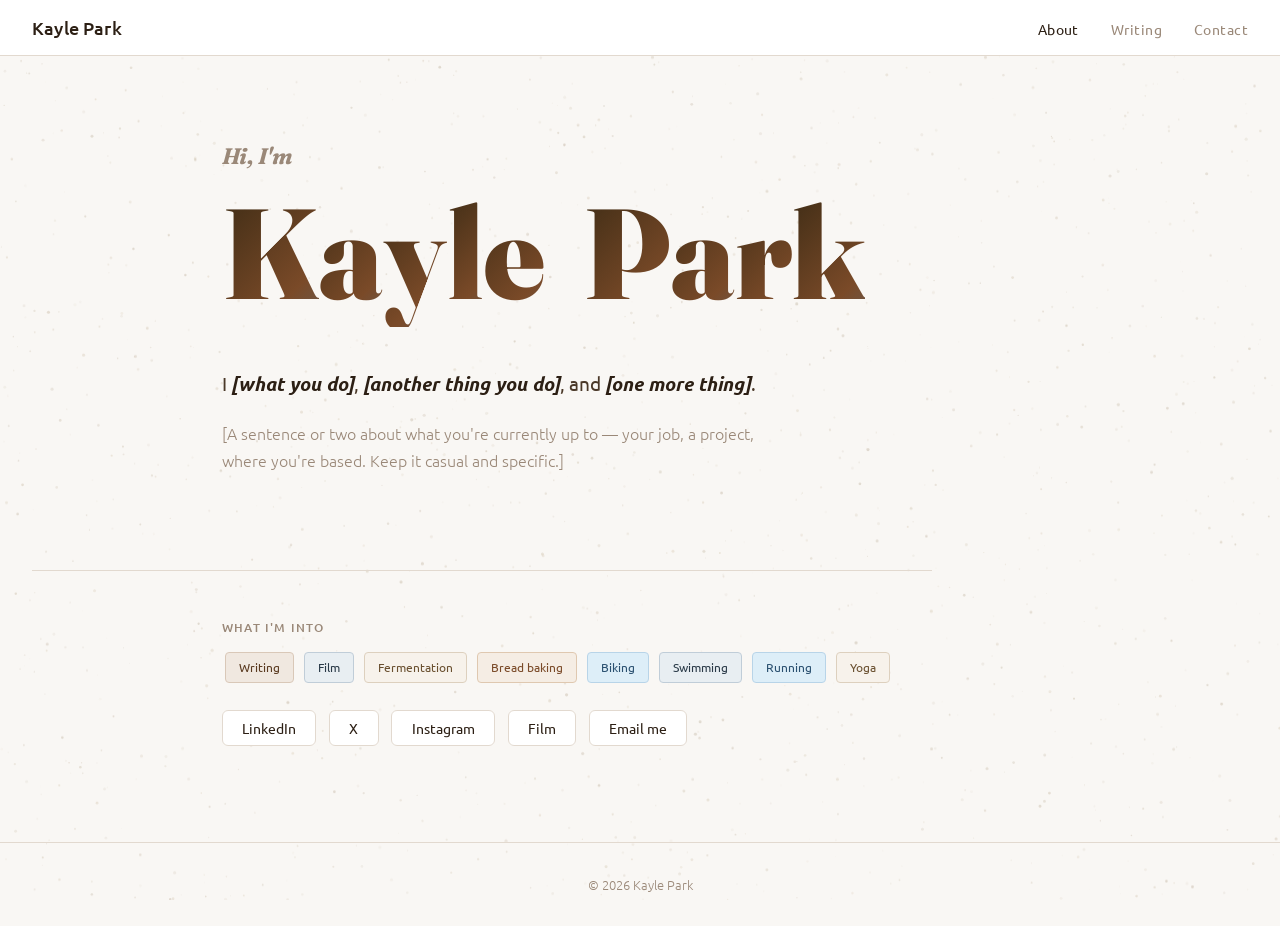
==== index.html @ fda5b29a "Add animated gradient effect to name with staggered letter animation Co-Authored-By: Claude Opus 4.6" ====
<!DOCTYPE html>
<html lang="en">
<head>
  <meta charset="UTF-8" />
  <meta name="viewport" content="width=device-width, initial-scale=1.0" />
  <title>Kayle Park</title>
  <link rel="stylesheet" href="style.css" />
  <link rel="stylesheet" href="https://fonts.googleapis.com/css2?family=Lilita+One&family=Fraunces:ital,wght@0,700;0,900;1,700;1,900&display=swap" />
  <style>
    .landing-hero {
      padding: 5rem 2rem 3rem;
      max-width: 900px;
      margin: 0 auto;
      overflow: visible;
    }

    .landing-hero .hi {
      font-family: 'Fraunces', serif;
      font-style: italic;
      font-weight: 700;
      font-size: 1.4rem;
      color: var(--muted);
      margin-bottom: 0.2rem;
    }

    .landing-hero h1 {
      font-family: 'Fraunces', serif;
      font-weight: 900;
      font-size: clamp(4rem, 12vw, 8rem);
      line-height: 1.15;
      overflow: visible;
      margin-bottom: 2.5rem;
    }

    .landing-hero h1 span {
      display: inline-block;
      background: linear-gradient(135deg, #3a2a14 0%, #7a4a28 25%, #4a7a9b 50%, #6ab8d8 75%, #7a4a28 100%);
      background-size: 300% 300%;
      -webkit-background-clip: text;
      -webkit-text-fill-color: transparent;
      background-clip: text;
      animation: gradientShift 6s ease-in-out infinite;
    }

    .landing-hero h1 .space {
      width: 0.3em;
    }

    @keyframes gradientShift {
      0% { background-position: 0% 50%; }
      50% { background-position: 100% 50%; }
      100% { background-position: 0% 50%; }
    }

    .landing-hero .intro {
      font-size: 1.2rem;
      line-height: 1.7;
      color: #4a3828;
      max-width: 620px;
      margin-bottom: 1.2rem;
      font-weight: 400;
    }

    .landing-hero .intro em {
      font-style: italic;
      font-weight: 700;
      color: var(--text);
    }

    .landing-hero .current {
      font-size: 1rem;
      line-height: 1.7;
      color: var(--muted);
      max-width: 580px;
      margin-bottom: 0;
      font-weight: 300;
    }

    .landing-divider {
      border: none;
      border-top: 1px solid var(--border);
      margin: 3rem 2rem;
      max-width: 900px;
    }

    .landing-bottom {
      max-width: 900px;
      margin: 0 auto;
      padding: 0 2rem 2rem;
    }

    .landing-bottom h3 {
      font-size: 0.75rem;
      text-transform: uppercase;
      letter-spacing: 0.1em;
      color: var(--muted);
      font-weight: 500;
      margin-bottom: 0.8rem;
    }
  </style>
</head>
<body>

  <nav>
    <a class="logo" href="index.html">Kayle Park</a>
    <ul>
      <li><a href="index.html" class="active">About</a></li>
      <li><a href="writing.html">Writing</a></li>
      <li><a href="contact.html">Contact</a></li>
    </ul>
  </nav>

  <div class="landing-hero">
    <p class="hi">Hi, I'm</p>
    <h1><span style="animation-delay:0s">K</span><span style="animation-delay:0.15s">a</span><span style="animation-delay:0.3s">y</span><span style="animation-delay:0.45s">l</span><span style="animation-delay:0.6s">e</span><span class="space"> </span><span style="animation-delay:0.9s">P</span><span style="animation-delay:1.05s">a</span><span style="animation-delay:1.2s">r</span><span style="animation-delay:1.35s">k</span></h1>

    <p class="intro">
      I <em>[what you do]</em>, <em>[another thing you do]</em>,
      and <em>[one more thing]</em>.
    </p>

    <p class="current">
      [A sentence or two about what you're currently up to — your job, a project,
      where you're based. Keep it casual and specific.]
    </p>
  </div>

  <hr class="landing-divider" />

  <div class="landing-bottom">
    <h3>What I'm into</h3>
    <p style="margin-bottom: 1.5rem;">
      <span class="chip chip-brown">Writing</span>
      <span class="chip chip-slate">Film</span>
      <span class="chip chip-cream">Fermentation</span>
      <span class="chip chip-warm">Bread baking</span>
      <span class="chip chip-blue">Biking</span>
      <span class="chip chip-slate">Swimming</span>
      <span class="chip chip-blue">Running</span>
      <span class="chip chip-cream">Yoga</span>
    </p>

    <div class="social-links" style="margin-top: 0;">
      <a href="https://www.linkedin.com/in/kayle-park-83a236203/" target="_blank">LinkedIn</a>
      <a href="https://x.com/kaylepark31" target="_blank">X</a>
      <a href="https://www.instagram.com/kayle_park" target="_blank">Instagram</a>
      <a href="https://www.instagram.com/kaylesfilm" target="_blank">Film</a>
      <a href="contact.html">Email me</a>
    </div>
  </div>

  <footer>&copy; 2026 Kayle Park</footer>

  <canvas id="sand"></canvas>
  <script>
    (function() {
      const canvas = document.getElementById('sand');
      const ctx = canvas.getContext('2d');
      let w, h, grains;

      const colors = [
        'rgba(180,160,130,', 'rgba(200,180,150,', 'rgba(160,140,110,',
        'rgba(190,170,140,', 'rgba(170,150,120,'
      ];

      function resize() {
        w = canvas.width = window.innerWidth;
        h = canvas.height = document.body.scrollHeight;
      }

      function createGrains() {
        const count = Math.floor((w * h) / 800);
        grains = [];
        for (let i = 0; i < count; i++) {
          grains.push({
            x: Math.random() * w,
            y: Math.random() * h,
            r: Math.random() * 1.2 + 0.4,
            dx: (Math.random() - 0.5) * 0.15,
            dy: (Math.random() - 0.5) * 0.1 + 0.05,
            alpha: Math.random() * 0.25 + 0.05,
            color: colors[Math.floor(Math.random() * colors.length)]
          });
        }
      }

      function draw() {
        ctx.clearRect(0, 0, w, h);
        for (const g of grains) {
          g.x += g.dx;
          g.y += g.dy;
          if (g.x < 0) g.x = w;
          if (g.x > w) g.x = 0;
          if (g.y > h) g.y = 0;
          if (g.y < 0) g.y = h;
          ctx.beginPath();
          ctx.arc(g.x, g.y, g.r, 0, Math.PI * 2);
          ctx.fillStyle = g.color + g.alpha + ')';
          ctx.fill();
        }
        requestAnimationFrame(draw);
      }

      resize();
      createGrains();
      draw();

      window.addEventListener('resize', function() {
        resize();
        createGrains();
      });
    })();
  </script>

</body>
</html>
---- style.css ----
@import url('https://fonts.googleapis.com/css2?family=Ubuntu:wght@300;400;500;700&display=swap');

* {
  margin: 0;
  padding: 0;
  box-sizing: border-box;
}

:root {
  --bg: #f9f7f4;
  --surface: #ffffff;
  --accent: #b8d4e8;
  --text: #2c1f14;
  --muted: #9a8878;
  --border: #e2d9cf;
  --nav-bg: #ffffff;
}

body {
  font-family: 'Ubuntu', sans-serif;
  background: var(--bg);
  color: var(--text);
  min-height: 100vh;
  position: relative;
}

#sand {
  position: fixed;
  top: 0;
  left: 0;
  width: 100%;
  height: 100%;
  pointer-events: none;
  z-index: 0;
}

nav, .landing-hero, .landing-divider, .landing-bottom, main, footer {
  position: relative;
  z-index: 1;
}

/* Nav */
nav {
  background: var(--nav-bg);
  border-bottom: 1px solid var(--border);
  padding: 1rem 2rem;
  display: flex;
  align-items: center;
  justify-content: space-between;
  position: sticky;
  top: 0;
  z-index: 10;
}

nav .logo {
  font-size: 1.1rem;
  font-weight: 500;
  color: var(--text);
  text-decoration: none;
  letter-spacing: 0.01em;
}

nav ul {
  list-style: none;
  display: flex;
  gap: 2rem;
}

nav ul a {
  text-decoration: none;
  color: var(--muted);
  font-size: 0.9rem;
  font-weight: 400;
  letter-spacing: 0.03em;
  transition: color 0.2s;
}

nav ul a:hover,
nav ul a.active {
  color: var(--text);
}

/* Main content */
main {
  max-width: 720px;
  margin: 0 auto;
  padding: 4rem 2rem;
}

h1 {
  font-size: 2rem;
  font-weight: 500;
  margin-bottom: 0.4rem;
  color: var(--text);
}

h2 {
  font-size: 1.1rem;
  font-weight: 300;
  color: var(--muted);
  margin-bottom: 2rem;
}

h3 {
  font-size: 1rem;
  font-weight: 500;
  margin-bottom: 0.4rem;
}

p {
  line-height: 1.8;
  margin-bottom: 1rem;
  color: #6b5a4e;
  font-weight: 300;
}

/* Chip / tag */
.chip {
  display: inline-block;
  padding: 0.2rem 0.8rem;
  border-radius: 4px;
  font-size: 0.78rem;
  font-weight: 400;
  margin: 0.2rem;
  border: 1px solid var(--border);
}

.chip-blue   { background: #ddeef8; color: #2a5070; border-color: #b8d4e8; }
.chip-brown  { background: #f0e8e0; color: #5a3a20; border-color: #d9c8b8; }
.chip-cream  { background: #f7f2eb; color: #6a5030; border-color: #ddd0be; }
.chip-slate  { background: #e8eef2; color: #2a3a48; border-color: #c0cdd8; }
.chip-warm   { background: #f5ede4; color: #7a4a28; border-color: #dfc8b0; }

/* Card */
.card {
  background: var(--surface);
  border: 1px solid var(--border);
  border-radius: 8px;
  padding: 1.5rem;
  margin-bottom: 1.2rem;
  transition: border-color 0.2s;
}

.card:hover {
  border-color: #c8b8a8;
}

.card .meta {
  font-size: 0.8rem;
  color: var(--muted);
  font-weight: 300;
  margin-bottom: 0.5rem;
}

.card a {
  color: inherit;
  text-decoration: none;
}

.card a:hover h3 {
  color: #4a8ab0;
}

/* Divider */
.divider {
  border: none;
  border-top: 1px solid var(--border);
  margin: 2.5rem 0;
}

/* Contact form */
form {
  display: flex;
  flex-direction: column;
  gap: 1rem;
}

form label {
  font-size: 0.82rem;
  font-weight: 400;
  color: var(--muted);
  margin-bottom: 0.2rem;
  display: block;
}

form input,
form textarea {
  width: 100%;
  padding: 0.7rem 1rem;
  border: 1px solid var(--border);
  border-radius: 6px;
  background: var(--surface);
  font-size: 0.95rem;
  font-family: 'Ubuntu', sans-serif;
  font-weight: 300;
  color: var(--text);
  transition: border-color 0.2s;
}

form input:focus,
form textarea:focus {
  outline: none;
  border-color: var(--accent);
}

form textarea {
  resize: vertical;
  min-height: 130px;
}

form button {
  align-self: flex-start;
  background: var(--accent);
  color: #1a3a50;
  border: none;
  border-radius: 6px;
  padding: 0.65rem 1.6rem;
  font-size: 0.9rem;
  font-family: 'Ubuntu', sans-serif;
  font-weight: 500;
  cursor: pointer;
  transition: opacity 0.2s;
}

form button:hover {
  opacity: 0.85;
}

/* Social links */
.social-links {
  display: flex;
  gap: 0.8rem;
  margin-top: 2rem;
  flex-wrap: wrap;
}

.social-links a {
  display: inline-block;
  padding: 0.5rem 1.2rem;
  border-radius: 6px;
  font-size: 0.85rem;
  font-weight: 400;
  text-decoration: none;
  border: 1px solid var(--border);
  color: var(--text);
  background: var(--surface);
  transition: border-color 0.2s, background 0.2s;
}

.social-links a:hover {
  background: #ddeef8;
  border-color: var(--accent);
}

/* Hero avatar placeholder */
.hero {
  display: flex;
  align-items: center;
  gap: 2rem;
  margin-bottom: 2.5rem;
}

.avatar {
  width: 86px;
  height: 86px;
  border-radius: 50%;
  background: linear-gradient(135deg, #ddeef8, #e8ddd0);
  flex-shrink: 0;
}

footer {
  text-align: center;
  padding: 2rem;
  color: var(--muted);
  font-size: 0.8rem;
  font-weight: 300;
  border-top: 1px solid var(--border);
  margin-top: 4rem;
}
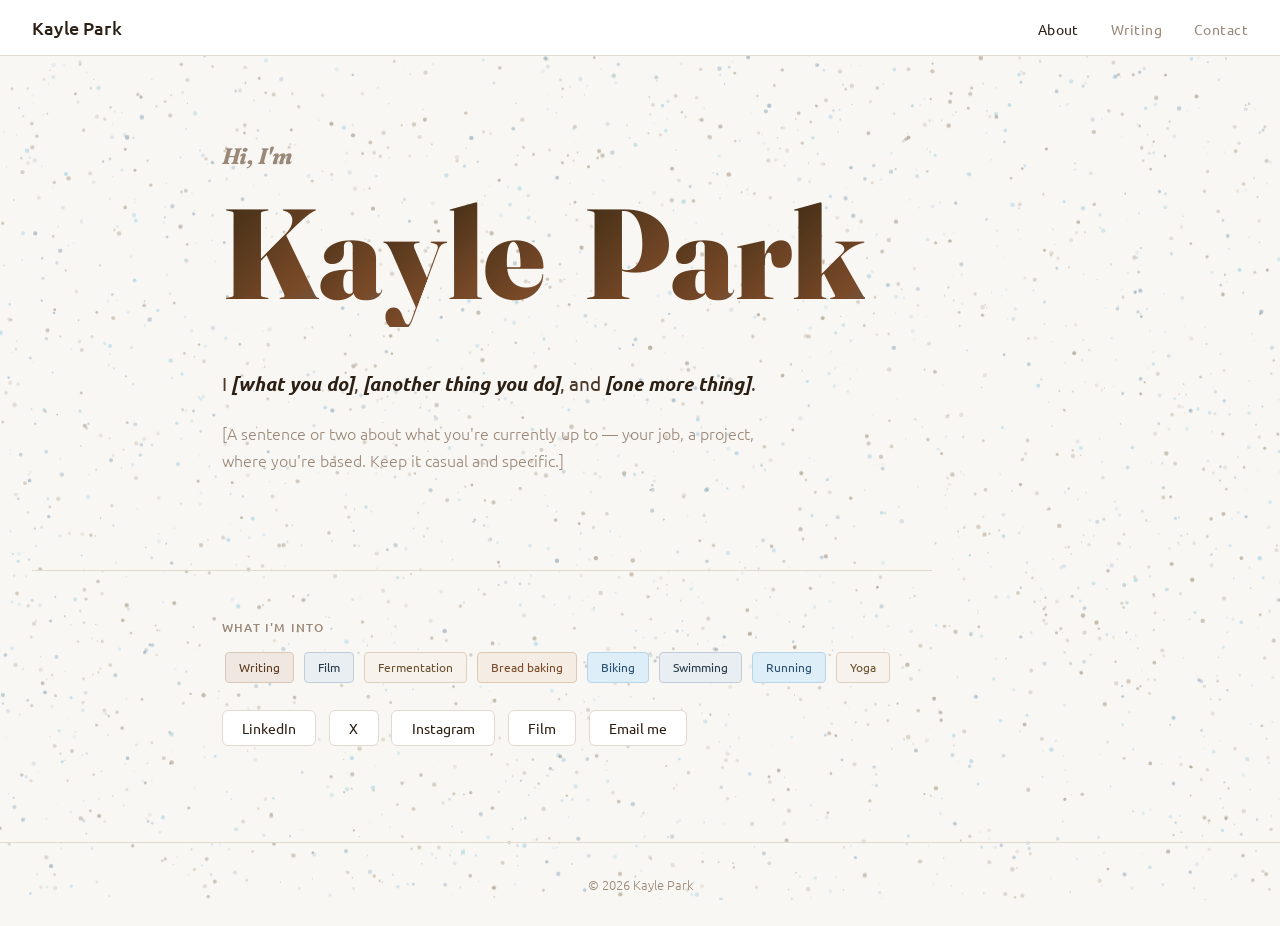
==== commit f67487de: "Make sand particles more visible with darker colors and higher density Co-Authored-By: Claude Opus 4" ====
--- a/index.html
+++ b/index.html
@@ -159,8 +159,8 @@
       let w, h, grains;
 
       const colors = [
-        'rgba(180,160,130,', 'rgba(200,180,150,', 'rgba(160,140,110,',
-        'rgba(190,170,140,', 'rgba(170,150,120,'
+        'rgba(140,120,90,', 'rgba(120,100,70,', 'rgba(100,80,50,',
+        'rgba(74,122,155,', 'rgba(106,184,216,'
       ];
 
       function resize() {
@@ -169,16 +169,16 @@
       }
 
       function createGrains() {
-        const count = Math.floor((w * h) / 800);
+        const count = Math.floor((w * h) / 400);
         grains = [];
         for (let i = 0; i < count; i++) {
           grains.push({
             x: Math.random() * w,
             y: Math.random() * h,
-            r: Math.random() * 1.2 + 0.4,
-            dx: (Math.random() - 0.5) * 0.15,
-            dy: (Math.random() - 0.5) * 0.1 + 0.05,
-            alpha: Math.random() * 0.25 + 0.05,
+            r: Math.random() * 1.8 + 0.5,
+            dx: (Math.random() - 0.5) * 0.2,
+            dy: (Math.random() - 0.5) * 0.15 + 0.08,
+            alpha: Math.random() * 0.3 + 0.1,
             color: colors[Math.floor(Math.random() * colors.length)]
           });
         }
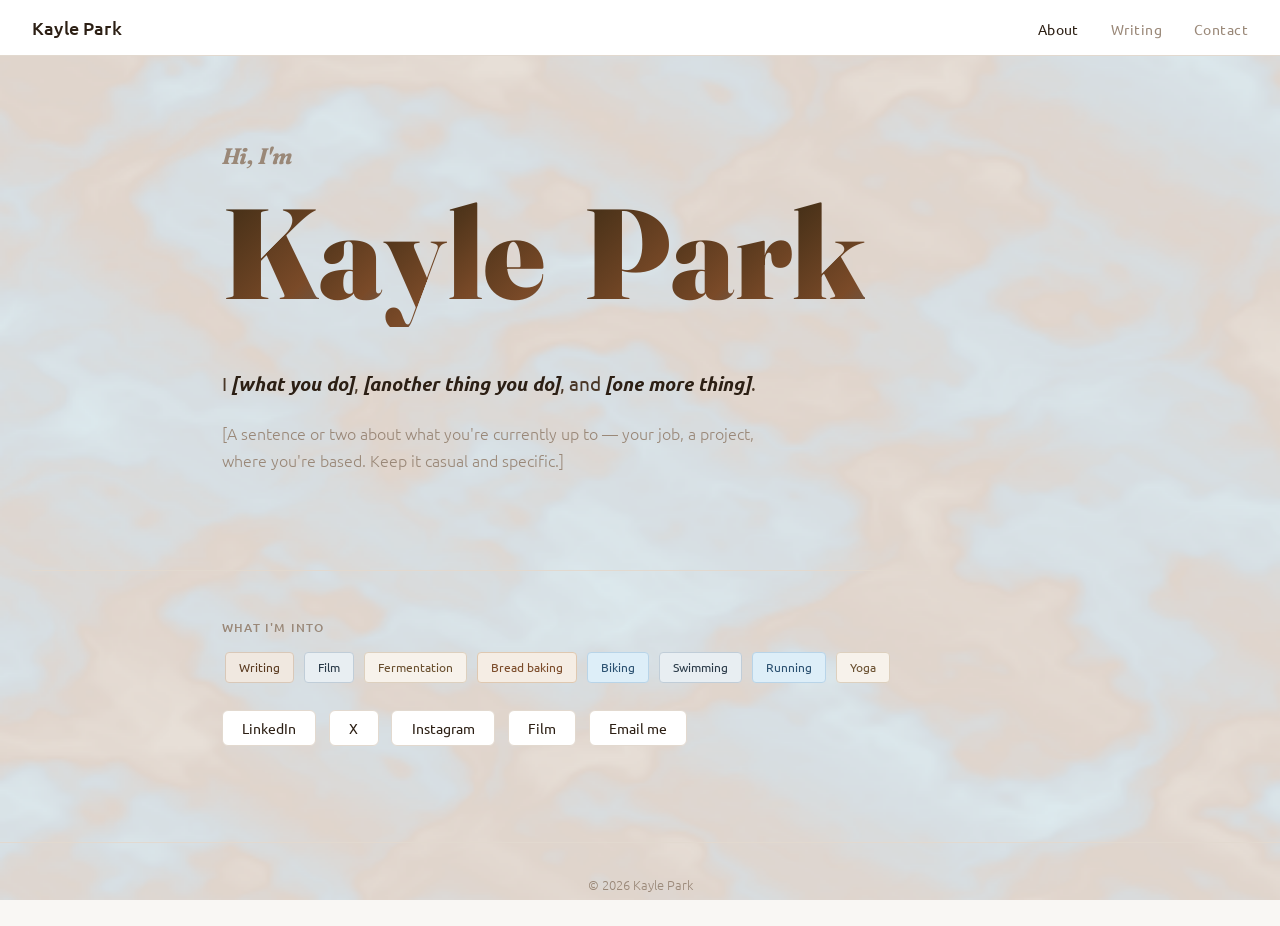
==== commit ee32cdee: "Replace particle sand with flowing organic noise texture background Co-Authored-By: Claude Opus 4.6 " ====
--- a/index.html
+++ b/index.html
@@ -156,59 +156,105 @@
     (function() {
       const canvas = document.getElementById('sand');
       const ctx = canvas.getContext('2d');
-      let w, h, grains;
-
-      const colors = [
-        'rgba(140,120,90,', 'rgba(120,100,70,', 'rgba(100,80,50,',
-        'rgba(74,122,155,', 'rgba(106,184,216,'
-      ];
+      let w, h, time = 0;
+
+      // Simplex-inspired noise
+      function noise(x, y, z) {
+        const X = Math.floor(x) & 255, Y = Math.floor(y) & 255, Z = Math.floor(z) & 255;
+        x -= Math.floor(x); y -= Math.floor(y); z -= Math.floor(z);
+        const u = fade(x), v = fade(y), w2 = fade(z);
+        const A = (X * 131 + Y * 17 + Z * 7) & 255;
+        const B = ((X+1) * 131 + Y * 17 + Z * 7) & 255;
+        const C = (X * 131 + (Y+1) * 17 + Z * 7) & 255;
+        const D = ((X+1) * 131 + (Y+1) * 17 + Z * 7) & 255;
+        const E = (X * 131 + Y * 17 + (Z+1) * 7) & 255;
+        const F = ((X+1) * 131 + Y * 17 + (Z+1) * 7) & 255;
+        const G = (X * 131 + (Y+1) * 17 + (Z+1) * 7) & 255;
+        const H = ((X+1) * 131 + (Y+1) * 17 + (Z+1) * 7) & 255;
+        return lerp(w2,
+          lerp(v, lerp(u, grad(A,x,y,z), grad(B,x-1,y,z)),
+                  lerp(u, grad(C,x,y-1,z), grad(D,x-1,y-1,z))),
+          lerp(v, lerp(u, grad(E,x,y,z-1), grad(F,x-1,y,z-1)),
+                  lerp(u, grad(G,x,y-1,z-1), grad(H,x-1,y-1,z-1)))
+        );
+      }
+      function fade(t) { return t*t*t*(t*(t*6-15)+10); }
+      function lerp(t,a,b) { return a + t*(b-a); }
+      function grad(hash,x,y,z) {
+        const h = hash & 15;
+        const u = h < 8 ? x : y;
+        const v = h < 4 ? y : (h===12||h===14 ? x : z);
+        return ((h&1)===0 ? u : -u) + ((h&2)===0 ? v : -v);
+      }
+
+      function fbm(x, y, z) {
+        let val = 0, amp = 0.5;
+        for (let i = 0; i < 5; i++) {
+          val += amp * noise(x, y, z);
+          x *= 2.0; y *= 2.0; z *= 2.0;
+          amp *= 0.5;
+        }
+        return val;
+      }
+
+      // Color palette: warm browns to cool blues
+      function getColor(n) {
+        n = n * 0.5 + 0.5; // normalize to 0-1
+        const colors = [
+          [235,228,218], // light cream
+          [210,190,165], // warm sand
+          [160,130,100], // brown
+          [122,74,40],   // deep brown
+          [74,122,155],  // slate blue
+          [106,184,216], // light blue
+          [180,212,232], // pale blue
+          [235,228,218]  // back to cream
+        ];
+        const t = n * (colors.length - 1);
+        const i = Math.min(Math.floor(t), colors.length - 2);
+        const f = t - i;
+        return [
+          colors[i][0] + f * (colors[i+1][0] - colors[i][0]),
+          colors[i][1] + f * (colors[i+1][1] - colors[i][1]),
+          colors[i][2] + f * (colors[i+1][2] - colors[i][2])
+        ];
+      }
+
+      const scale = 3;
+      let imgData;
 
       function resize() {
-        w = canvas.width = window.innerWidth;
-        h = canvas.height = document.body.scrollHeight;
-      }
-
-      function createGrains() {
-        const count = Math.floor((w * h) / 400);
-        grains = [];
-        for (let i = 0; i < count; i++) {
-          grains.push({
-            x: Math.random() * w,
-            y: Math.random() * h,
-            r: Math.random() * 1.8 + 0.5,
-            dx: (Math.random() - 0.5) * 0.2,
-            dy: (Math.random() - 0.5) * 0.15 + 0.08,
-            alpha: Math.random() * 0.3 + 0.1,
-            color: colors[Math.floor(Math.random() * colors.length)]
-          });
+        w = canvas.width = Math.ceil(window.innerWidth / scale);
+        h = canvas.height = Math.ceil(window.innerHeight / scale);
+        canvas.style.width = window.innerWidth + 'px';
+        canvas.style.height = window.innerHeight + 'px';
+        imgData = ctx.createImageData(w, h);
+      }
+
+      function draw() {
+        time += 0.003;
+        const data = imgData.data;
+        for (let y2 = 0; y2 < h; y2++) {
+          for (let x2 = 0; x2 < w; x2++) {
+            const nx = x2 / w * 4;
+            const ny = y2 / h * 4;
+            const warp = fbm(nx + 1.7, ny + 9.2, time) * 1.5;
+            const n = fbm(nx + warp, ny + warp * 0.8, time * 0.7);
+            const c = getColor(n);
+            const idx = (y2 * w + x2) * 4;
+            data[idx] = c[0];
+            data[idx+1] = c[1];
+            data[idx+2] = c[2];
+            data[idx+3] = 50;
+          }
         }
-      }
-
-      function draw() {
-        ctx.clearRect(0, 0, w, h);
-        for (const g of grains) {
-          g.x += g.dx;
-          g.y += g.dy;
-          if (g.x < 0) g.x = w;
-          if (g.x > w) g.x = 0;
-          if (g.y > h) g.y = 0;
-          if (g.y < 0) g.y = h;
-          ctx.beginPath();
-          ctx.arc(g.x, g.y, g.r, 0, Math.PI * 2);
-          ctx.fillStyle = g.color + g.alpha + ')';
-          ctx.fill();
-        }
+        ctx.putImageData(imgData, 0, 0);
         requestAnimationFrame(draw);
       }
 
       resize();
-      createGrains();
       draw();
-
-      window.addEventListener('resize', function() {
-        resize();
-        createGrains();
-      });
+      window.addEventListener('resize', resize);
     })();
   </script>
 
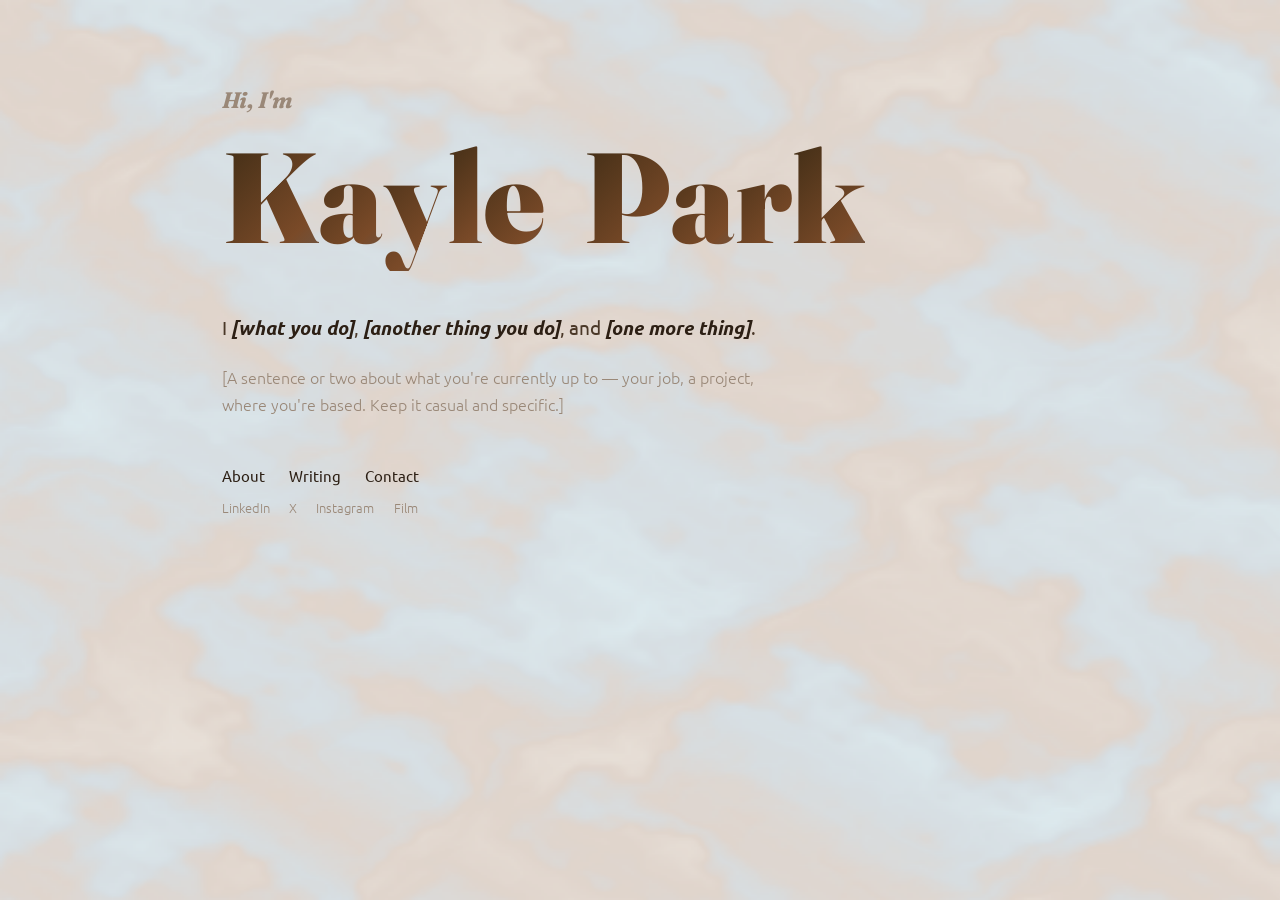
==== commit a63c9984: "Remove header nav and chips section, move nav and socials to minimal footer Co-Authored-By: Claude O" ====
--- a/index.html
+++ b/index.html
@@ -76,39 +76,9 @@
       font-weight: 300;
     }
 
-    .landing-divider {
-      border: none;
-      border-top: 1px solid var(--border);
-      margin: 3rem 2rem;
-      max-width: 900px;
-    }
-
-    .landing-bottom {
-      max-width: 900px;
-      margin: 0 auto;
-      padding: 0 2rem 2rem;
-    }
-
-    .landing-bottom h3 {
-      font-size: 0.75rem;
-      text-transform: uppercase;
-      letter-spacing: 0.1em;
-      color: var(--muted);
-      font-weight: 500;
-      margin-bottom: 0.8rem;
-    }
   </style>
 </head>
 <body>
-
-  <nav>
-    <a class="logo" href="index.html">Kayle Park</a>
-    <ul>
-      <li><a href="index.html" class="active">About</a></li>
-      <li><a href="writing.html">Writing</a></li>
-      <li><a href="contact.html">Contact</a></li>
-    </ul>
-  </nav>
 
   <div class="landing-hero">
     <p class="hi">Hi, I'm</p>
@@ -125,31 +95,19 @@
     </p>
   </div>
 
-  <hr class="landing-divider" />
-
-  <div class="landing-bottom">
-    <h3>What I'm into</h3>
-    <p style="margin-bottom: 1.5rem;">
-      <span class="chip chip-brown">Writing</span>
-      <span class="chip chip-slate">Film</span>
-      <span class="chip chip-cream">Fermentation</span>
-      <span class="chip chip-warm">Bread baking</span>
-      <span class="chip chip-blue">Biking</span>
-      <span class="chip chip-slate">Swimming</span>
-      <span class="chip chip-blue">Running</span>
-      <span class="chip chip-cream">Yoga</span>
-    </p>
-
-    <div class="social-links" style="margin-top: 0;">
+  <footer>
+    <div class="footer-nav">
+      <a href="index.html">About</a>
+      <a href="writing.html">Writing</a>
+      <a href="contact.html">Contact</a>
+    </div>
+    <div class="footer-social">
       <a href="https://www.linkedin.com/in/kayle-park-83a236203/" target="_blank">LinkedIn</a>
       <a href="https://x.com/kaylepark31" target="_blank">X</a>
       <a href="https://www.instagram.com/kayle_park" target="_blank">Instagram</a>
       <a href="https://www.instagram.com/kaylesfilm" target="_blank">Film</a>
-      <a href="contact.html">Email me</a>
     </div>
-  </div>
-
-  <footer>&copy; 2026 Kayle Park</footer>
+  </footer>
 
   <canvas id="sand"></canvas>
   <script>
--- a/style.css
+++ b/style.css
@@ -269,11 +269,44 @@
 }
 
 footer {
-  text-align: center;
-  padding: 2rem;
+  max-width: 900px;
+  margin: 0 auto;
+  padding: 0 2rem 3rem;
+  position: relative;
+  z-index: 1;
+}
+
+.footer-nav {
+  display: flex;
+  gap: 1.5rem;
+  margin-bottom: 0.8rem;
+}
+
+.footer-nav a {
+  text-decoration: none;
+  color: var(--text);
+  font-size: 0.95rem;
+  font-weight: 400;
+  transition: color 0.2s;
+}
+
+.footer-nav a:hover {
+  color: #4a7a9b;
+}
+
+.footer-social {
+  display: flex;
+  gap: 1.2rem;
+}
+
+.footer-social a {
+  text-decoration: none;
   color: var(--muted);
   font-size: 0.8rem;
   font-weight: 300;
-  border-top: 1px solid var(--border);
-  margin-top: 4rem;
-}
+  transition: color 0.2s;
+}
+
+.footer-social a:hover {
+  color: var(--text);
+}
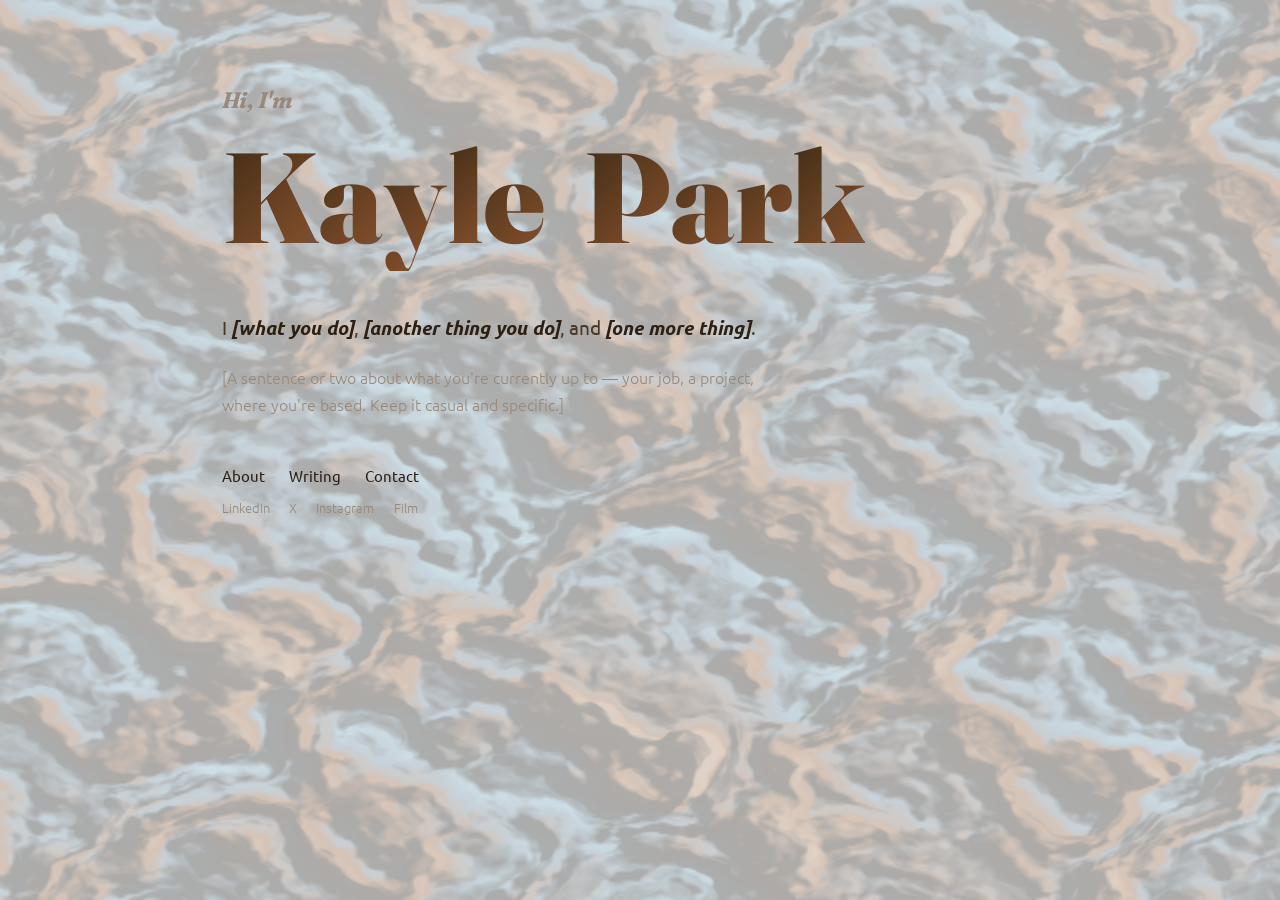
==== commit ad63a128: "Add 3D lighting and depth to background texture with higher contrast Co-Authored-By: Claude Opus 4.6" ====
--- a/index.html
+++ b/index.html
@@ -178,8 +178,9 @@
         ];
       }
 
-      const scale = 3;
+      const scale = 2;
       let imgData;
+      const eps = 0.05;
 
       function resize() {
         w = canvas.width = Math.ceil(window.innerWidth / scale);
@@ -189,21 +190,42 @@
         imgData = ctx.createImageData(w, h);
       }
 
+      function getWarped(nx, ny, t) {
+        const warp1 = fbm(nx + 1.7, ny + 9.2, t) * 2.0;
+        const warp2 = fbm(nx + 5.3, ny + 1.3, t * 0.8) * 1.5;
+        return fbm(nx + warp1 + warp2 * 0.4, ny + warp1 * 0.6 + warp2, t * 0.5);
+      }
+
       function draw() {
-        time += 0.003;
+        time += 0.002;
         const data = imgData.data;
         for (let y2 = 0; y2 < h; y2++) {
           for (let x2 = 0; x2 < w; x2++) {
-            const nx = x2 / w * 4;
-            const ny = y2 / h * 4;
-            const warp = fbm(nx + 1.7, ny + 9.2, time) * 1.5;
-            const n = fbm(nx + warp, ny + warp * 0.8, time * 0.7);
+            const nx = x2 / w * 5;
+            const ny = y2 / h * 5;
+
+            const n = getWarped(nx, ny, time);
+            // Compute gradient for lighting
+            const ndx = getWarped(nx + eps, ny, time);
+            const ndy = getWarped(nx, ny + eps, time);
+            const dx = (ndx - n) / eps;
+            const dy = (ndy - n) / eps;
+
+            // Directional light from top-left
+            const light = 0.5 + dx * 0.35 - dy * 0.25;
+            const shadow = Math.max(0.15, Math.min(1.0, light));
+
             const c = getColor(n);
+            // Apply lighting
+            const r = Math.min(255, c[0] * shadow + 30 * (shadow - 0.5));
+            const g = Math.min(255, c[1] * shadow + 20 * (shadow - 0.5));
+            const b = Math.min(255, c[2] * shadow + 15 * (shadow - 0.5));
+
             const idx = (y2 * w + x2) * 4;
-            data[idx] = c[0];
-            data[idx+1] = c[1];
-            data[idx+2] = c[2];
-            data[idx+3] = 50;
+            data[idx] = Math.max(0, r);
+            data[idx+1] = Math.max(0, g);
+            data[idx+2] = Math.max(0, b);
+            data[idx+3] = 80;
           }
         }
         ctx.putImageData(imgData, 0, 0);
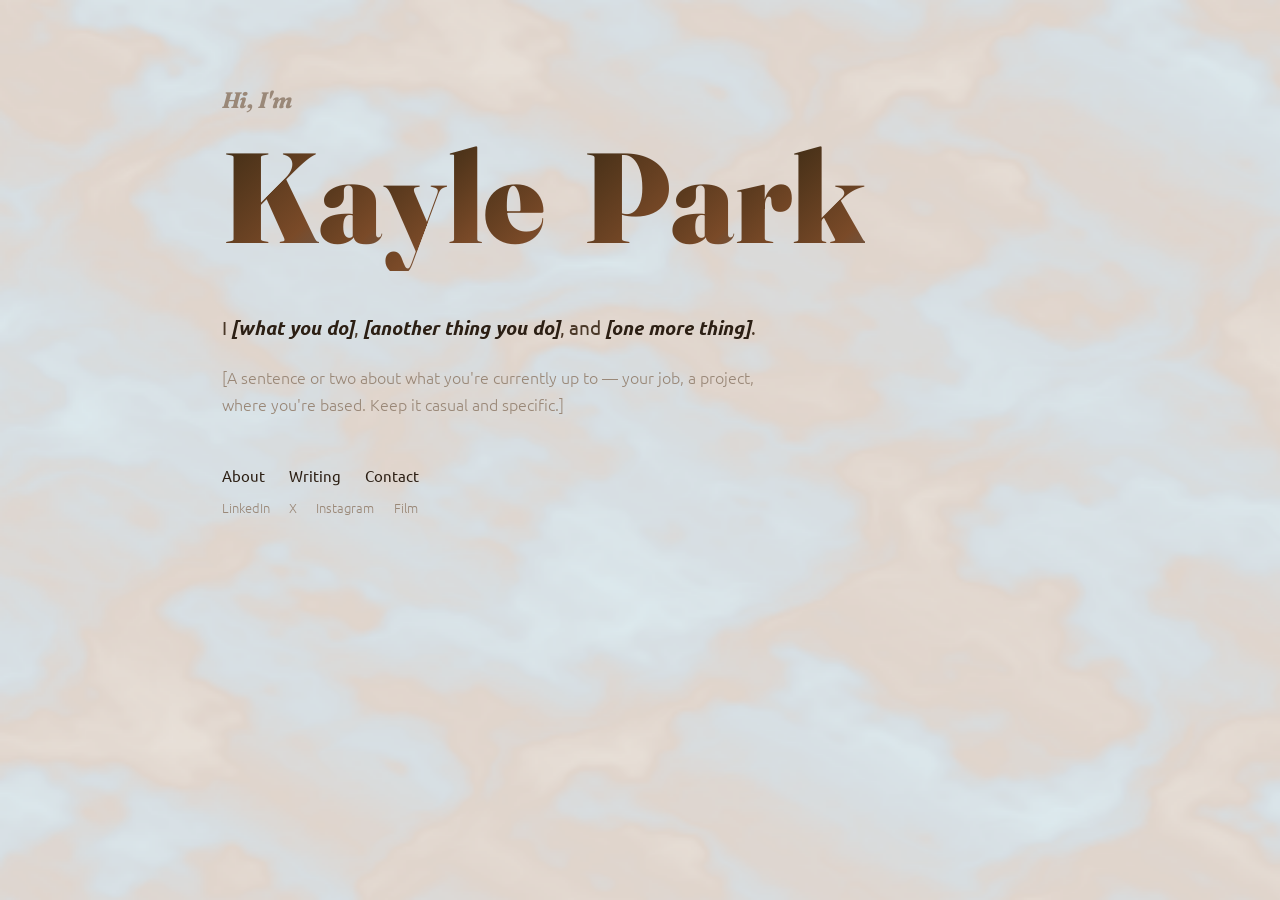
==== commit 2718b686: "Revert background texture to previous version Co-Authored-By: Claude Opus 4.6 (1M context) <noreply@" ====
--- a/index.html
+++ b/index.html
@@ -178,9 +178,8 @@
         ];
       }
 
-      const scale = 2;
+      const scale = 3;
       let imgData;
-      const eps = 0.05;
 
       function resize() {
         w = canvas.width = Math.ceil(window.innerWidth / scale);
@@ -190,42 +189,21 @@
         imgData = ctx.createImageData(w, h);
       }
 
-      function getWarped(nx, ny, t) {
-        const warp1 = fbm(nx + 1.7, ny + 9.2, t) * 2.0;
-        const warp2 = fbm(nx + 5.3, ny + 1.3, t * 0.8) * 1.5;
-        return fbm(nx + warp1 + warp2 * 0.4, ny + warp1 * 0.6 + warp2, t * 0.5);
-      }
-
       function draw() {
-        time += 0.002;
+        time += 0.003;
         const data = imgData.data;
         for (let y2 = 0; y2 < h; y2++) {
           for (let x2 = 0; x2 < w; x2++) {
-            const nx = x2 / w * 5;
-            const ny = y2 / h * 5;
-
-            const n = getWarped(nx, ny, time);
-            // Compute gradient for lighting
-            const ndx = getWarped(nx + eps, ny, time);
-            const ndy = getWarped(nx, ny + eps, time);
-            const dx = (ndx - n) / eps;
-            const dy = (ndy - n) / eps;
-
-            // Directional light from top-left
-            const light = 0.5 + dx * 0.35 - dy * 0.25;
-            const shadow = Math.max(0.15, Math.min(1.0, light));
-
+            const nx = x2 / w * 4;
+            const ny = y2 / h * 4;
+            const warp = fbm(nx + 1.7, ny + 9.2, time) * 1.5;
+            const n = fbm(nx + warp, ny + warp * 0.8, time * 0.7);
             const c = getColor(n);
-            // Apply lighting
-            const r = Math.min(255, c[0] * shadow + 30 * (shadow - 0.5));
-            const g = Math.min(255, c[1] * shadow + 20 * (shadow - 0.5));
-            const b = Math.min(255, c[2] * shadow + 15 * (shadow - 0.5));
-
             const idx = (y2 * w + x2) * 4;
-            data[idx] = Math.max(0, r);
-            data[idx+1] = Math.max(0, g);
-            data[idx+2] = Math.max(0, b);
-            data[idx+3] = 80;
+            data[idx] = c[0];
+            data[idx+1] = c[1];
+            data[idx+2] = c[2];
+            data[idx+3] = 50;
           }
         }
         ctx.putImageData(imgData, 0, 0);
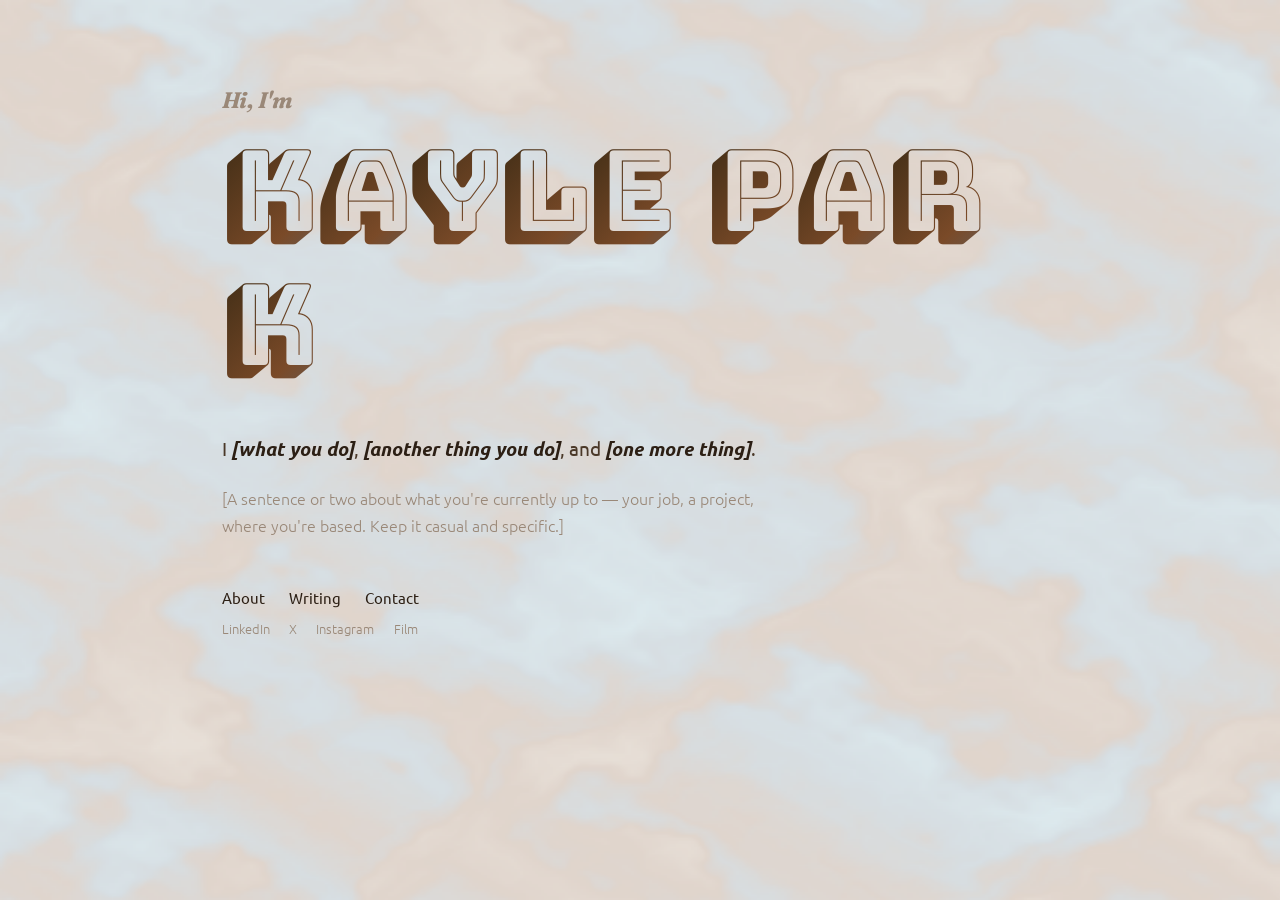
==== commit 99800bde: "Switch name font to Bungee Shade for chunky 3D block letter style Co-Authored-By: Claude Opus 4.6 (1" ====
--- a/index.html
+++ b/index.html
@@ -5,7 +5,7 @@
   <meta name="viewport" content="width=device-width, initial-scale=1.0" />
   <title>Kayle Park</title>
   <link rel="stylesheet" href="style.css" />
-  <link rel="stylesheet" href="https://fonts.googleapis.com/css2?family=Lilita+One&family=Fraunces:ital,wght@0,700;0,900;1,700;1,900&display=swap" />
+  <link rel="stylesheet" href="https://fonts.googleapis.com/css2?family=Bungee+Shade&family=Fraunces:ital,wght@0,700;0,900;1,700;1,900&display=swap" />
   <style>
     .landing-hero {
       padding: 5rem 2rem 3rem;
@@ -24,10 +24,10 @@
     }
 
     .landing-hero h1 {
-      font-family: 'Fraunces', serif;
-      font-weight: 900;
-      font-size: clamp(4rem, 12vw, 8rem);
-      line-height: 1.15;
+      font-family: 'Bungee Shade', sans-serif;
+      font-weight: 400;
+      font-size: clamp(3rem, 10vw, 7rem);
+      line-height: 1.2;
       overflow: visible;
       margin-bottom: 2.5rem;
     }
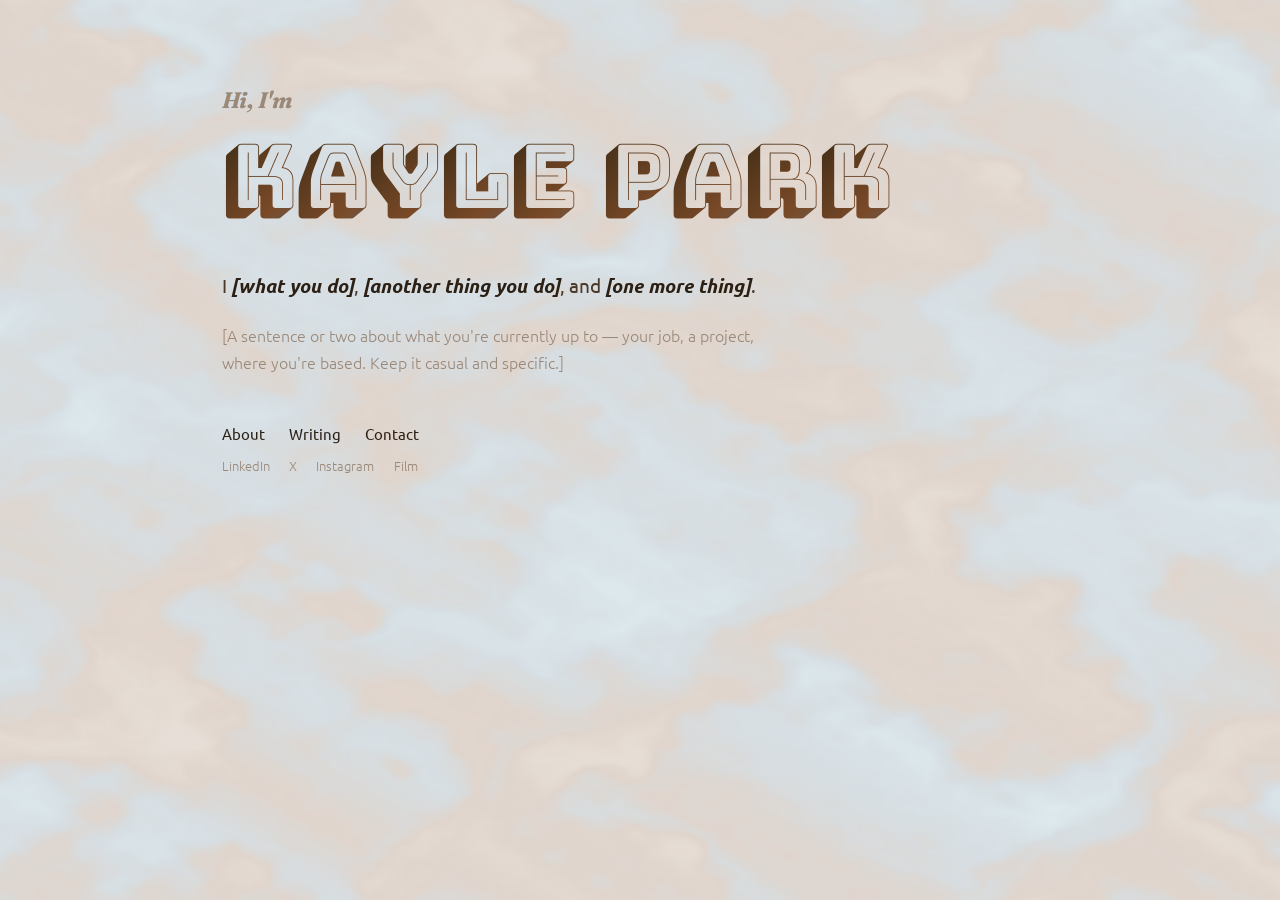
==== commit 20cea1ca: "Reduce name font size to prevent line wrapping Co-Authored-By: Claude Opus 4.6 (1M context) <noreply" ====
--- a/index.html
+++ b/index.html
@@ -26,7 +26,7 @@
     .landing-hero h1 {
       font-family: 'Bungee Shade', sans-serif;
       font-weight: 400;
-      font-size: clamp(3rem, 10vw, 7rem);
+      font-size: clamp(2.5rem, 7.5vw, 5.5rem);
       line-height: 1.2;
       overflow: visible;
       margin-bottom: 2.5rem;
